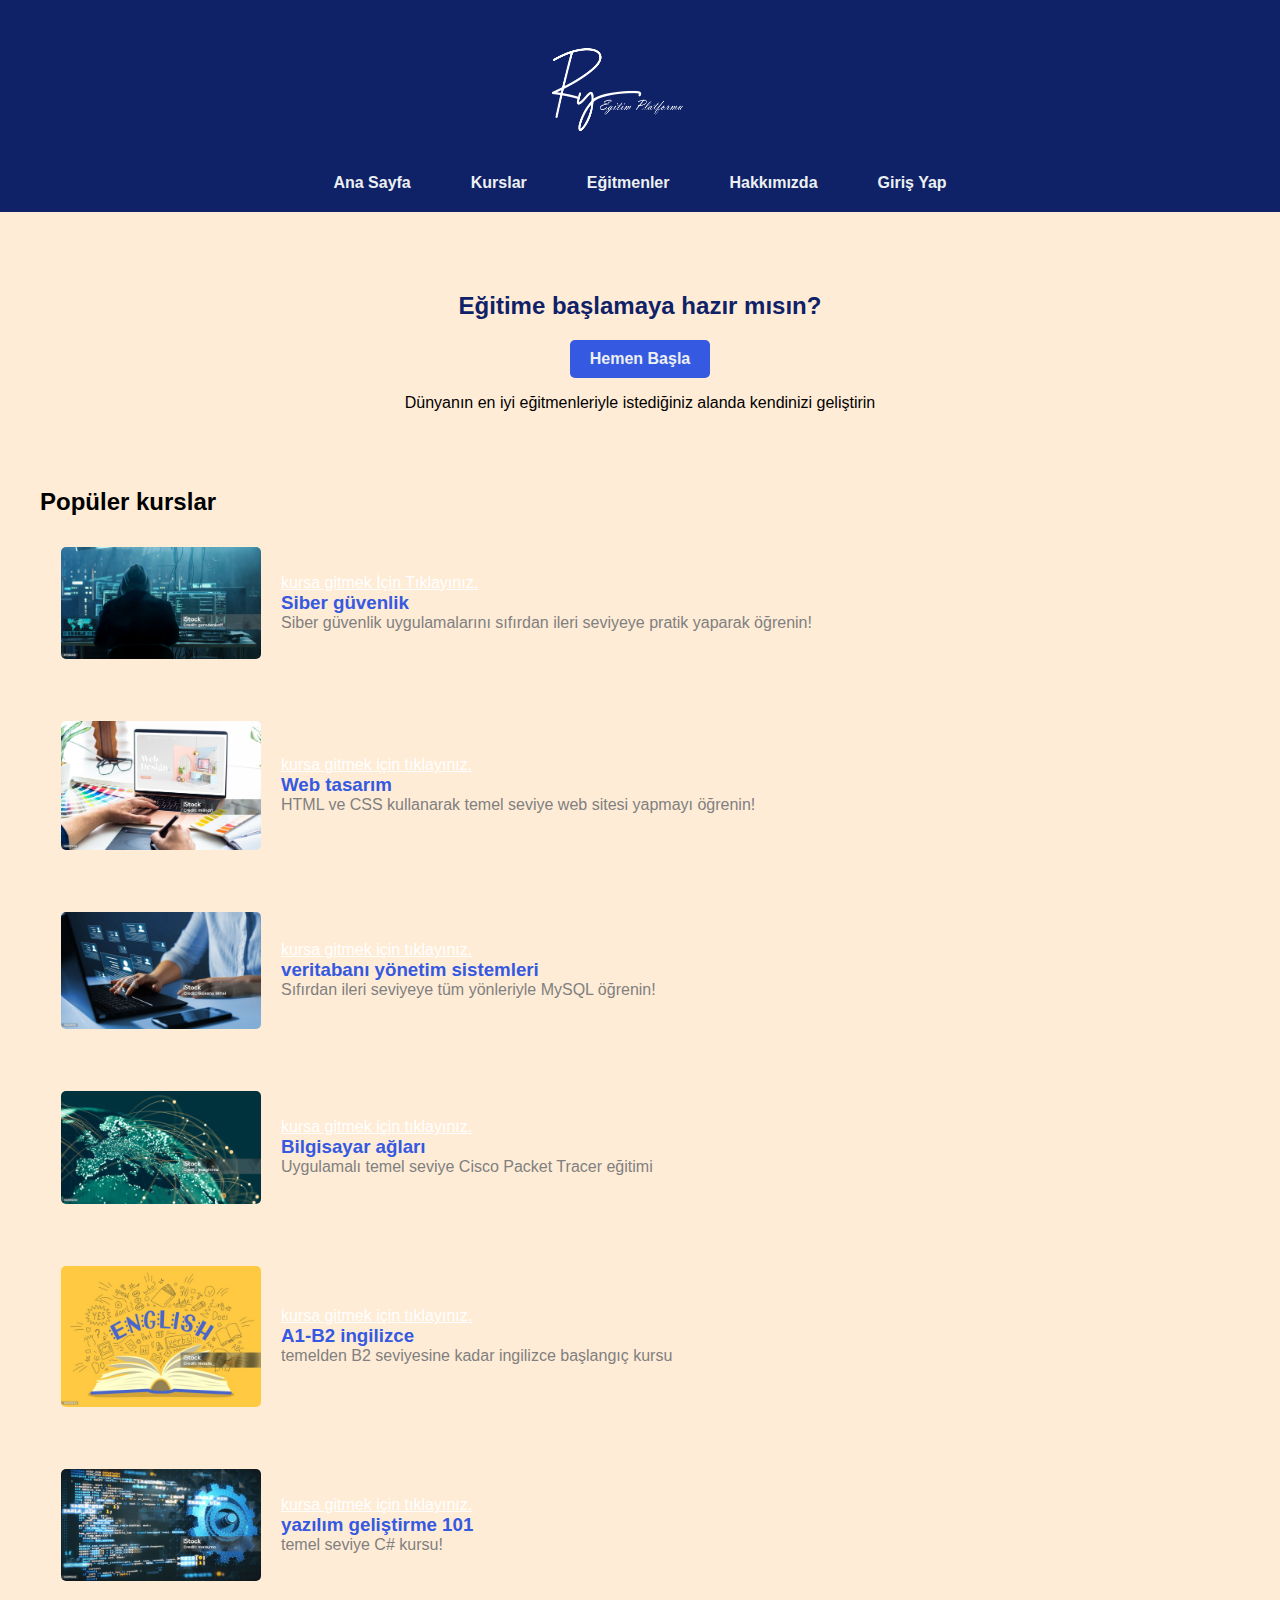
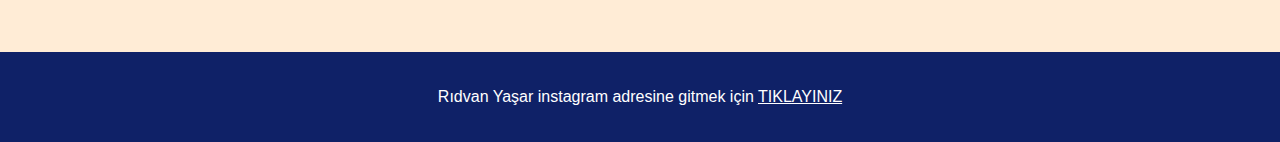
==== index.html @ bcddee33 "Add files via upload" ====
<!DOCTYPE html>
<html lang="en">
<head>
    <meta charset="UTF-8">
    <meta name="viewport" 
    content="width=device-width, initial-scale=1.0">
    <title>final websitem | RIDVAN YAŞAR</title>
    <link rel="shortcut icon" href="resimler/favicon1.jpg" type="image/x-icon">
    <link rel="stylesheet" href="style.css">
</head>
<body>
    <header>
        <div class="sayfa">
                <nav>
                    <img src="resimler/logo.png" class="logo" >
                    <ul>
                        <li><a href="index.html">Ana Sayfa</a></li>
                        <li><a href="kurslar.html">Kurslar</a></li>
                        <li><a href="egitmenler.html">Eğitmenler</a></li>
                        <li><a href="">Hakkımızda</a>
                        <ul class="acilir_menu">
                            <a href="misyonumuz.html"> Misyonumuz</a>
                            <a href="vizyonumuz.html"> Vizyonumuz</a>
                        </ul>
                    </li>
                        <li><a href="iletisim.html">Giriş Yap</a></li>
                    </ul>
                    
                </nav>
        </div>
    </header>
    <main>
     <section class="hero">
        <div class="sayfa">
         <h2>Eğitime başlamaya hazır mısın?</h2>
         <a href="kurslar.html" class="basla-butonu">Hemen Başla</a>
         <p>Dünyanın en iyi eğitmenleriyle istediğiniz alanda kendinizi geliştirin</p>
        </div>
        </section>

        <section class="Kurslar">
         <div class="sayfa">
            <h2>Popüler kurslar</h2>
            <div class="tum-kurslar">
             <div class="soldaki-kurslar">
             <div class="kurs">
                <img src="resimler/resim1.jpg" alt="">
                <div class="kurs-bilgisi">
                    <a href="siberguvenlik.html">kursa gitmek İçin Tıklayınız.</a>
                    <h3>Siber güvenlik</h3>
                    <p>Siber güvenlik uygulamalarını sıfırdan ileri seviyeye pratik yaparak öğrenin!</p>
                </div>
             </div>

             <div class="kurs">
                <img src="resimler/resim2.jpg" alt="">
                <div class="kurs-bilgisi">
                    <a href="webtasarım.html">kursa gitmek için tıklayınız.</a>
                    <h3>Web tasarım</h3>
                    <p>HTML ve CSS kullanarak temel seviye web sitesi yapmayı öğrenin!</p>
                </div>
             </div>

             <div class="kurs">
                <img src="resimler/resim5.jpg" alt="">
                <div class="kurs-bilgisi">
                    <a href="veritabanı.html">kursa gitmek için tıklayınız.</a>
                    <h3>veritabanı yönetim sistemleri</h3>
                    <p>Sıfırdan ileri seviyeye tüm yönleriyle MySQL öğrenin!</p>
                </div>
             </div>



             </div>

             <div class="soldaki-kurslar">
                <div class="kurs">
                   <img src="resimler/resim4.jpg" alt="">
                   <div class="kurs-bilgisi">
                    <a href="bilgisayaragları.html">kursa gitmek için tıklayınız.</a>
                       <h3>Bilgisayar ağları</h3>
                       <p>Uygulamalı temel seviye Cisco Packet Tracer eğitimi</p>
                   </div>
                </div>
   
                <div class="kurs">
                   <img src="resimler/resim7.jpg" alt="">
                   <div class="kurs-bilgisi">
                    <a href="ingilizce.html">kursa gitmek için tıklayınız.</a>
                       <h3>A1-B2 ingilizce</h3>
                       <p>temelden B2 seviyesine kadar ingilizce başlangıç kursu</p>
                   </div>
                </div>
   
                <div class="kurs">
                   <img src="resimler/resim6.jpg" alt="">
                   <div class="kurs-bilgisi">
                    <a href="yazılım.html">kursa gitmek için tıklayınız.</a>
                       <h3>yazılım geliştirme 101</h3>
                       <p>temel seviye C# kursu!</p>
                   </div>
                </div>
   
   
   
                </div>
           </div>
         </div>
        </section>
    </main>
    <footer>
        <div class="sayfa">
          <p> Rıdvan Yaşar instagram adresine gitmek için <a href="https://instagram.com/ridvanyasarrr">TIKLAYINIZ</a></p>
        </div>
    </footer>
    
</body>
</html>
---- style.css ----
body {
    font-family: Arial, Helvetica, sans-serif;
    margin: 0;
    padding: 0;
    box-sizing: border-box;
}

a {
    color: #fff;
}

.sayfa {
    max-width: 1200px;
    margin: 0 auto;
    padding: 0 20px;
}

.soldaki-kurslar {
    margin: 0px 10px;
}

.tum-kurslar{
    display:block;
}

header {
    background-color: #0F2167;
    color: #ecf0f1;
    padding: 20px 0px;
}

header h1,nav{
    text-align: center;
}

nav ul{
    list-style: none;
    margin: 0;
    padding: 0;
    display: flex;
    justify-content: center;
}

nav ul li{
    display: inline;
    margin-right: 30px;
    margin-left: 30px;
}

nav a{
    text-decoration: none;
    color: #ecf0f1;
    font-weight: bold;
    transition: 300ms all;
}

nav a:hover{
    background-color: #FFECD6;
    color: #0F2167;
    padding: 20px 25px;
    border-radius: 10px;
}

.acilir_menu{
    display: none;
    margin-top: 30px;
}

li:hover .acilir_menu{
    display: block;
    position:relative;
}

main{
    background-color: #FFECD6;
    padding:20px 0px ; 
}

.hero{
    text-align: center;
    padding: 40px 0px;
}

.hero h2{
    color:#0F2167 ;
}

.basla-butonu{
    display: inline-block;
    background-color: #3559E0;
    color: #ecf0f1;
    padding: 10px 20px;
    text-decoration: none;
    font-weight: bold;
    border-radius: 5px;
    transition: 200ms;
}

.basla-butonu:hover{
    background-color: #4CB9E7;
    color: #0F2167;
    font-weight: bold;
    padding: 20px 40px;
}

.kurslar{
    padding: 40px 0px;
}

.kurs{
    margin-bottom: 40px;
    display:flex;
    align-items: center;
    padding: 10px;
    border: 1px solid transparent;
    border-radius: 5px;
    cursor: pointer;
    transition: 300ms all;
}

.kurs:hover{
    border-color: #fff;
    background-color: #0F2167;
}

.kurs img{
    max-width: 200px;
    height: auto;
    border-radius: 5px;
    margin-right: 20px;
}

.kurs-bilgisi{
    flex-grow: 1; /* içeriği resimden sonra tam genişlikte koymak için kullandım*/
}

.kurs h3{
    margin: 0px;
    color: #3559E0;
}

.kurs p{
    margin: 0px;
    color: grey;
}

footer{
    background-color: #0F2167;
    color: #fff;
    padding: 20px 0px;
    text-align: center;
}
.logo{
    text-align: center;
    height: 150px;
    width: 200px;
}
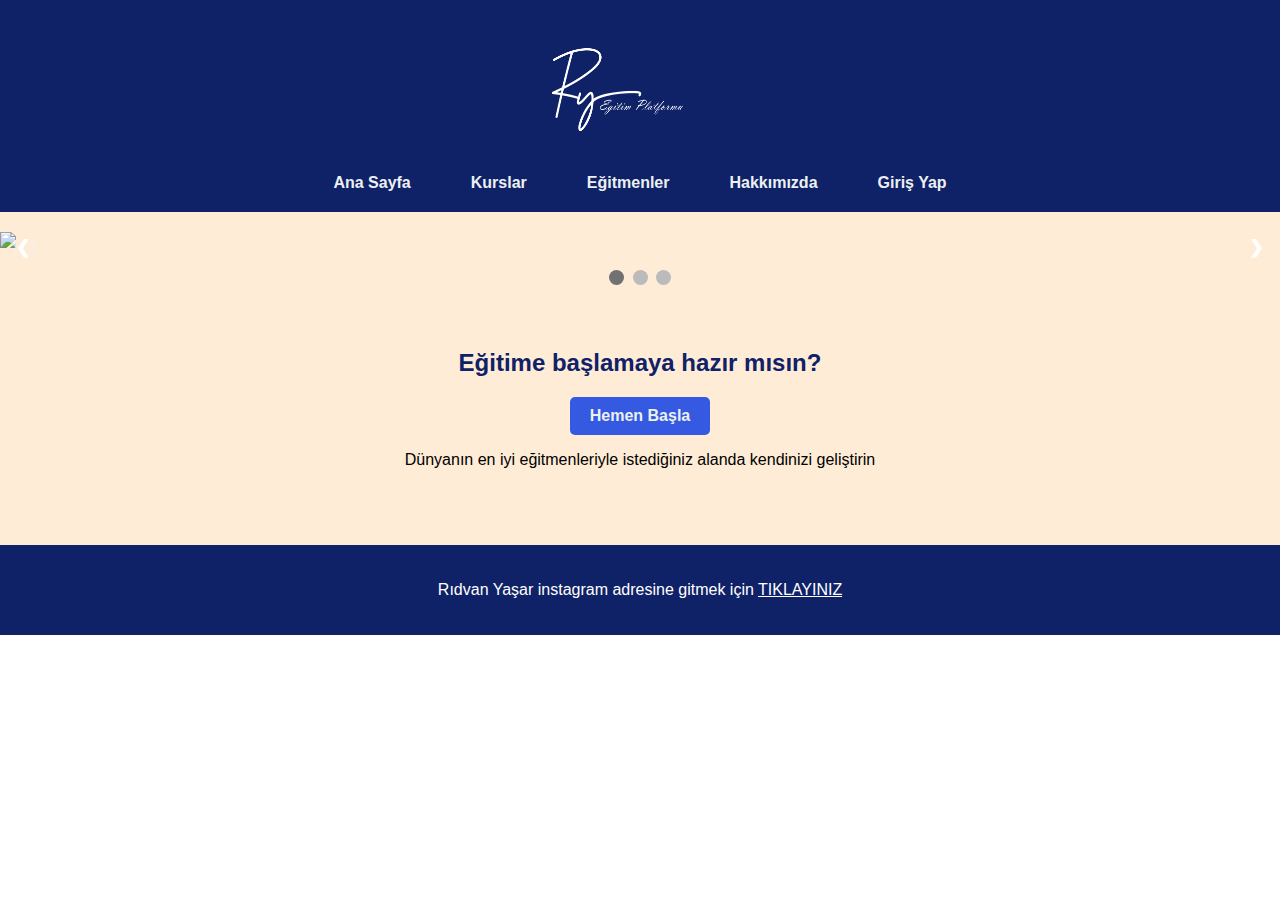
==== commit b6a364a2: "Add files via upload" ====
--- a/index.html
+++ b/index.html
@@ -7,6 +7,7 @@
     <title>final websitem | RIDVAN YAŞAR</title>
     <link rel="shortcut icon" href="resimler/favicon1.jpg" type="image/x-icon">
     <link rel="stylesheet" href="style.css">
+    <script src="deneme.js" defer></script>
 </head>
 <body>
     <header>
@@ -30,83 +31,41 @@
         </div>
     </header>
     <main>
-     <section class="hero">
+     
+
+        <div class="slideshow-container">
+           <a href="kurslar.html"> <div class="mySlides fade">
+              <div class="numbertext">1 / 3</div>
+              <img src="resimler/slider.png" style="width:100%">
+            </div> </a>
+           
+          
+            <a href="kurslar.html"><div class="mySlides fade">
+              <div class="numbertext">2 / 3</div>
+              <img src="resimler/slider1.png" style="width:100%">
+            </div>
+          </a>
+           <a href="kurslar.html"><div class="mySlides fade">
+              <div class="numbertext">3 / 3</div>
+              <img src="resimler/slider2.png" style="width:100%">
+            </div></a> 
+          
+            <a class="prev" onclick="plusSlides(-1)">&#10094;</a>
+            <a class="next" onclick="plusSlides(1)">&#10095;</a>
+          </div>
+          <br>
+          
+          <div style="text-align:center">
+            <span class="dot" onclick="currentSlide(1)"></span>
+            <span class="dot" onclick="currentSlide(2)"></span>
+            <span class="dot" onclick="currentSlide(3)"></span>
+          </div>
+        <section class="hero">
         <div class="sayfa">
          <h2>Eğitime başlamaya hazır mısın?</h2>
          <a href="kurslar.html" class="basla-butonu">Hemen Başla</a>
          <p>Dünyanın en iyi eğitmenleriyle istediğiniz alanda kendinizi geliştirin</p>
         </div>
-        </section>
-
-        <section class="Kurslar">
-         <div class="sayfa">
-            <h2>Popüler kurslar</h2>
-            <div class="tum-kurslar">
-             <div class="soldaki-kurslar">
-             <div class="kurs">
-                <img src="resimler/resim1.jpg" alt="">
-                <div class="kurs-bilgisi">
-                    <a href="siberguvenlik.html">kursa gitmek İçin Tıklayınız.</a>
-                    <h3>Siber güvenlik</h3>
-                    <p>Siber güvenlik uygulamalarını sıfırdan ileri seviyeye pratik yaparak öğrenin!</p>
-                </div>
-             </div>
-
-             <div class="kurs">
-                <img src="resimler/resim2.jpg" alt="">
-                <div class="kurs-bilgisi">
-                    <a href="webtasarım.html">kursa gitmek için tıklayınız.</a>
-                    <h3>Web tasarım</h3>
-                    <p>HTML ve CSS kullanarak temel seviye web sitesi yapmayı öğrenin!</p>
-                </div>
-             </div>
-
-             <div class="kurs">
-                <img src="resimler/resim5.jpg" alt="">
-                <div class="kurs-bilgisi">
-                    <a href="veritabanı.html">kursa gitmek için tıklayınız.</a>
-                    <h3>veritabanı yönetim sistemleri</h3>
-                    <p>Sıfırdan ileri seviyeye tüm yönleriyle MySQL öğrenin!</p>
-                </div>
-             </div>
-
-
-
-             </div>
-
-             <div class="soldaki-kurslar">
-                <div class="kurs">
-                   <img src="resimler/resim4.jpg" alt="">
-                   <div class="kurs-bilgisi">
-                    <a href="bilgisayaragları.html">kursa gitmek için tıklayınız.</a>
-                       <h3>Bilgisayar ağları</h3>
-                       <p>Uygulamalı temel seviye Cisco Packet Tracer eğitimi</p>
-                   </div>
-                </div>
-   
-                <div class="kurs">
-                   <img src="resimler/resim7.jpg" alt="">
-                   <div class="kurs-bilgisi">
-                    <a href="ingilizce.html">kursa gitmek için tıklayınız.</a>
-                       <h3>A1-B2 ingilizce</h3>
-                       <p>temelden B2 seviyesine kadar ingilizce başlangıç kursu</p>
-                   </div>
-                </div>
-   
-                <div class="kurs">
-                   <img src="resimler/resim6.jpg" alt="">
-                   <div class="kurs-bilgisi">
-                    <a href="yazılım.html">kursa gitmek için tıklayınız.</a>
-                       <h3>yazılım geliştirme 101</h3>
-                       <p>temel seviye C# kursu!</p>
-                   </div>
-                </div>
-   
-   
-   
-                </div>
-           </div>
-         </div>
         </section>
     </main>
     <footer>
--- a/style.css
+++ b/style.css
@@ -15,13 +15,6 @@
     padding: 0 20px;
 }
 
-.soldaki-kurslar {
-    margin: 0px 10px;
-}
-
-.tum-kurslar{
-    display:block;
-}
 
 header {
     background-color: #0F2167;
@@ -103,46 +96,7 @@
     padding: 20px 40px;
 }
 
-.kurslar{
-    padding: 40px 0px;
-}
-
-.kurs{
-    margin-bottom: 40px;
-    display:flex;
-    align-items: center;
-    padding: 10px;
-    border: 1px solid transparent;
-    border-radius: 5px;
-    cursor: pointer;
-    transition: 300ms all;
-}
-
-.kurs:hover{
-    border-color: #fff;
-    background-color: #0F2167;
-}
-
-.kurs img{
-    max-width: 200px;
-    height: auto;
-    border-radius: 5px;
-    margin-right: 20px;
-}
-
-.kurs-bilgisi{
-    flex-grow: 1; /* içeriği resimden sonra tam genişlikte koymak için kullandım*/
-}
-
-.kurs h3{
-    margin: 0px;
-    color: #3559E0;
-}
-
-.kurs p{
-    margin: 0px;
-    color: grey;
-}
+
 
 footer{
     background-color: #0F2167;
@@ -156,7 +110,94 @@
     width: 200px;
 }
 
-
-
-
-
+* {box-sizing:border-box}
+
+/* Slideshow container */
+.slideshow-container {
+  max-width: 1350px;
+  position: relative;
+  margin: auto;
+}
+
+/* Hide the images by default */
+.mySlides {
+  display: none;
+}
+
+/* Next & previous buttons */
+.prev, .next {
+  cursor: pointer;
+  position: absolute;
+  top: 50%;
+  width: auto;
+  margin-top: -22px;
+  padding: 16px;
+  color: white;
+  font-weight: bold;
+  font-size: 18px;
+  transition: 0.6s ease;
+  border-radius: 0 3px 3px 0;
+  user-select: none;
+}
+
+/* Position the "next button" to the right */
+.next {
+  right: 0;
+  border-radius: 3px 0 0 3px;
+}
+
+/* On hover, add a black background color with a little bit see-through */
+.prev:hover, .next:hover {
+  background-color: rgba(0,0,0,0.8);
+}
+
+/* Caption text */
+.text {
+  color: #f2f2f2;
+  font-size: 15px;
+  padding: 8px 12px;
+  position: absolute;
+  bottom: 8px;
+  width: 100%;
+  text-align: center;
+}
+
+/* Number text (1/3 etc) */
+.numbertext {
+  color: #f2f2f2;
+  font-size: 12px;
+  padding: 8px 12px;
+  position: absolute;
+  top: 0;
+}
+
+/* The dots/bullets/indicators */
+.dot {
+  cursor: pointer;
+  height: 15px;
+  width: 15px;
+  margin: 0 2px;
+  background-color: #bbb;
+  border-radius: 50%;
+  display: inline-block;
+  transition: background-color 0.6s ease;
+}
+
+.active, .dot:hover {
+  background-color: #717171;
+}
+
+/* Fading animation */
+.fade {
+  animation-name: fade;
+  animation-duration: 1.5s;
+}
+
+@keyframes fade {
+  from {opacity: .4}
+  to {opacity: 1}
+}
+
+
+
+
